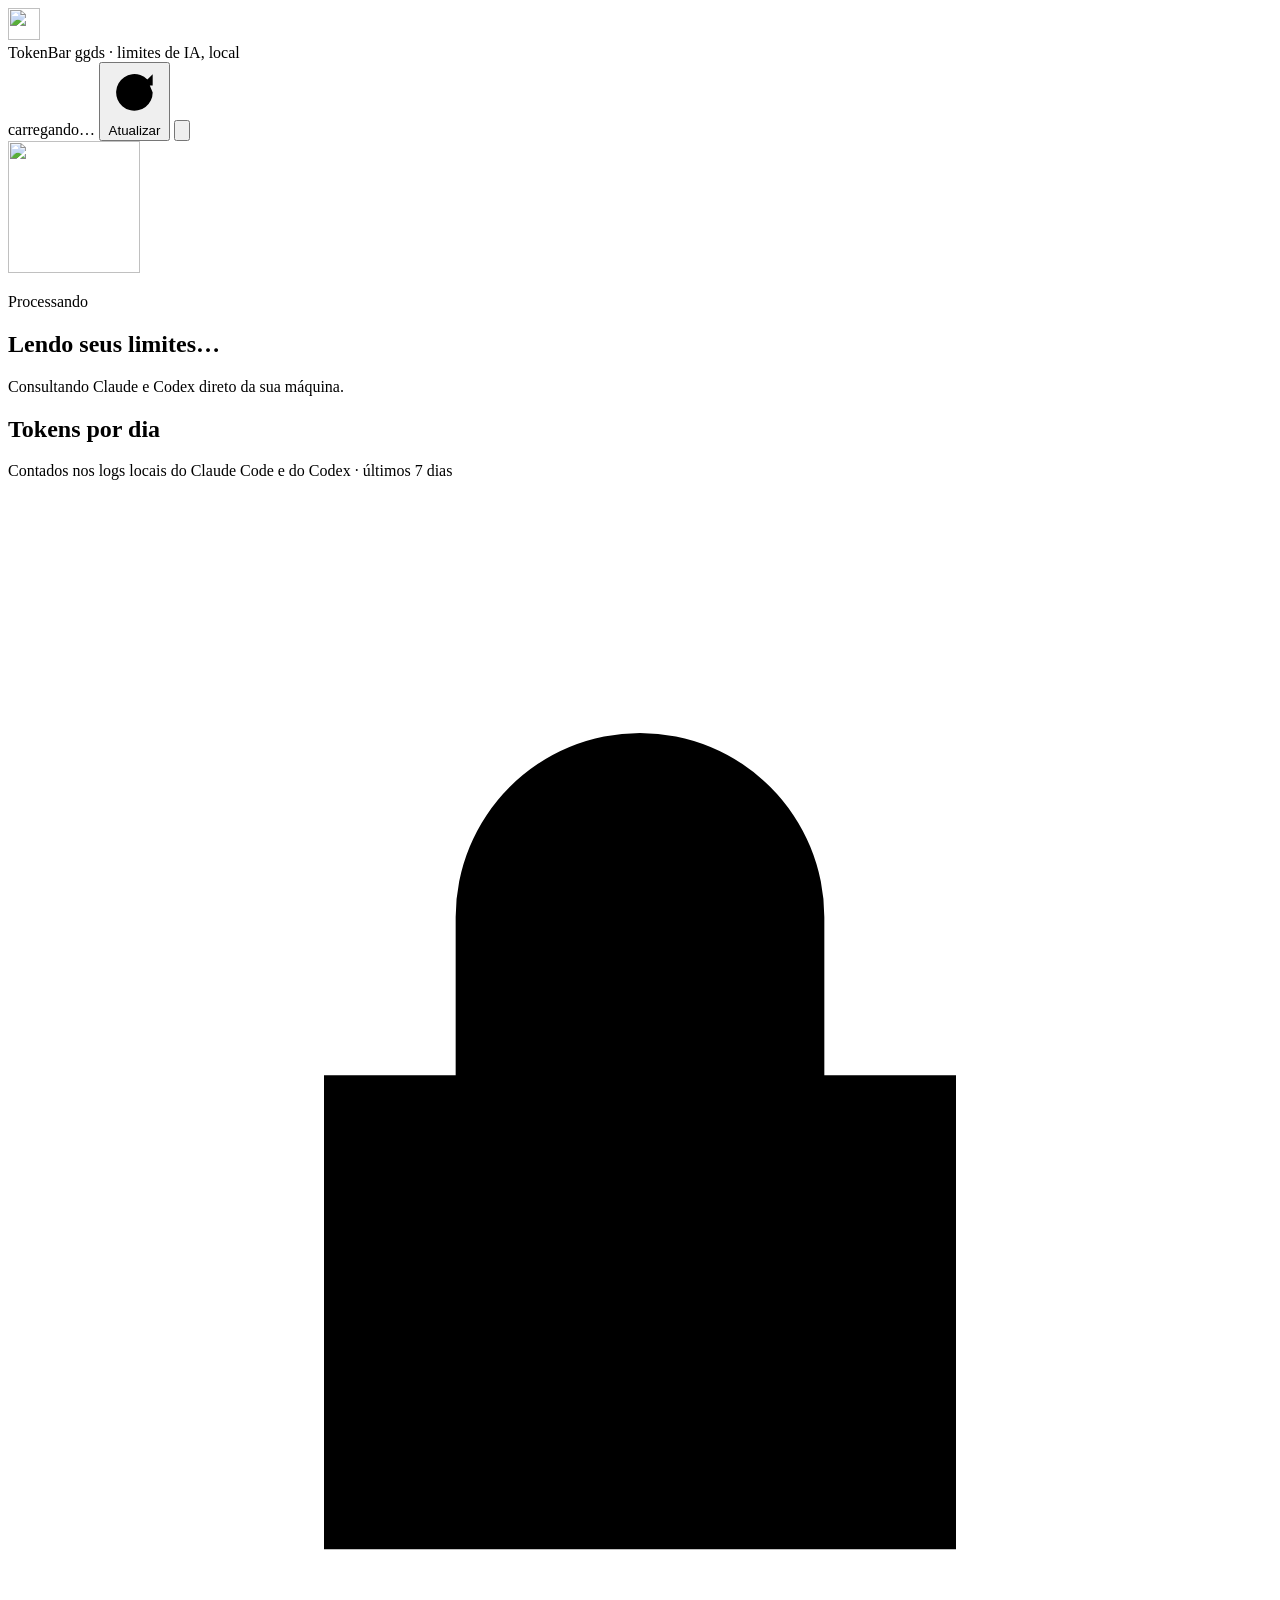
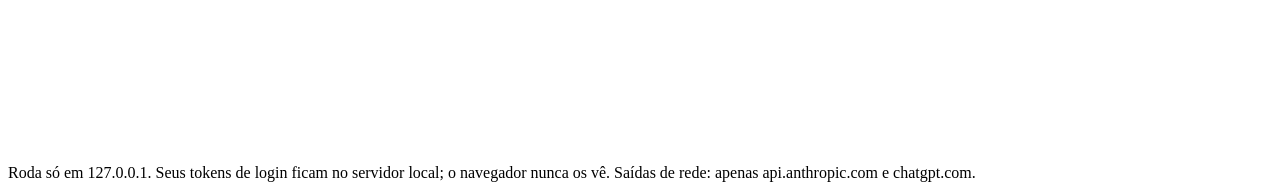
==== web/index.html @ 1dd8e996 "TokenBar: painel local de limites do Claude e do Codex Servidor Python só com stdlib, preso em 127.0" ====
<!doctype html>
<html lang="pt-BR">
<head>
  <meta charset="utf-8">
  <meta name="viewport" content="width=device-width, initial-scale=1">
  <meta name="referrer" content="no-referrer">
  <title>TokenBar · GGDS</title>
  <link rel="icon" href="/assets/favicon.svg" type="image/svg+xml">
  <link rel="manifest" href="/manifest.webmanifest">
  <link rel="stylesheet" href="/style.css">
</head>
<body>
  <div class="shell">
    <header class="top">
      <div class="brand">
        <img class="brand-mark" src="/assets/favicon.svg" alt="" width="32" height="32">
        <div class="brand-text">
          <span class="brand-name">TokenBar</span>
          <span class="brand-sub">ggds · limites de IA, local</span>
        </div>
      </div>
      <div class="actions">
        <span class="updated mono" id="updated" aria-live="polite">carregando…</span>
        <button class="btn" id="refresh" type="button" title="Atualizar agora (R)">
          <svg viewBox="0 0 24 24" aria-hidden="true"><path d="M20 12a8 8 0 1 1-2.34-5.66M20 4v5h-5"/></svg>
          <span>Atualizar</span>
        </button>
        <button class="btn icon" id="theme" type="button" title="Alternar tema (T)" aria-label="Alternar tema">
          <svg viewBox="0 0 24 24" aria-hidden="true"><path d="M12 3a9 9 0 1 0 9 9 7 7 0 0 1-9-9z"/></svg>
        </button>
      </div>
    </header>

    <section class="hero" aria-live="polite">
      <img class="hero-mascot" id="hero-mascot" src="/assets/mascote/processando.svg" alt="" width="132" height="132">
      <div class="hero-copy">
        <p class="eyebrow mono" id="hero-eyebrow">Processando</p>
        <h1 id="hero-title">Lendo seus limites…</h1>
        <p class="hero-detail" id="hero-detail">Consultando Claude e Codex direto da sua máquina.</p>
      </div>
    </section>

    <main class="grid" id="providers"></main>

    <section class="usage">
      <div class="section-head">
        <h2>Tokens por dia</h2>
        <p class="muted">Contados nos logs locais do Claude Code e do Codex · últimos 7 dias</p>
      </div>
      <div class="usage-grid" id="usage"></div>
    </section>

    <footer class="foot">
      <span class="foot-lock">
        <svg viewBox="0 0 24 24" aria-hidden="true"><path d="M6 11h12v9H6zM8.5 11V8a3.5 3.5 0 0 1 7 0v3"/></svg>
        Roda só em 127.0.0.1. Seus tokens de login ficam no servidor local; o navegador nunca os vê.
        Saídas de rede: apenas api.anthropic.com e chatgpt.com.
      </span>
      <span class="mono" id="version"></span>
    </footer>
  </div>

  <template id="tpl-provider">
    <article class="card">
      <header class="card-head">
        <img class="card-mascot" alt="" width="56" height="56">
        <div class="card-title">
          <h3 class="card-name"></h3>
          <div class="chips"></div>
        </div>
      </header>
      <p class="card-msg"></p>
      <div class="windows"></div>
    </article>
  </template>

  <template id="tpl-window">
    <div class="win">
      <div class="win-top">
        <span class="win-label"></span>
        <span class="win-pct mono"></span>
      </div>
      <div class="bar" role="progressbar" aria-valuemin="0" aria-valuemax="100">
        <div class="bar-fill"></div>
        <div class="bar-pace" title="Onde você estaria num ritmo uniforme"></div>
      </div>
      <div class="win-meta mono">
        <span class="win-reset"></span>
        <span class="win-pace"></span>
      </div>
    </div>
  </template>

  <script src="/app.js" defer></script>
</body>
</html>
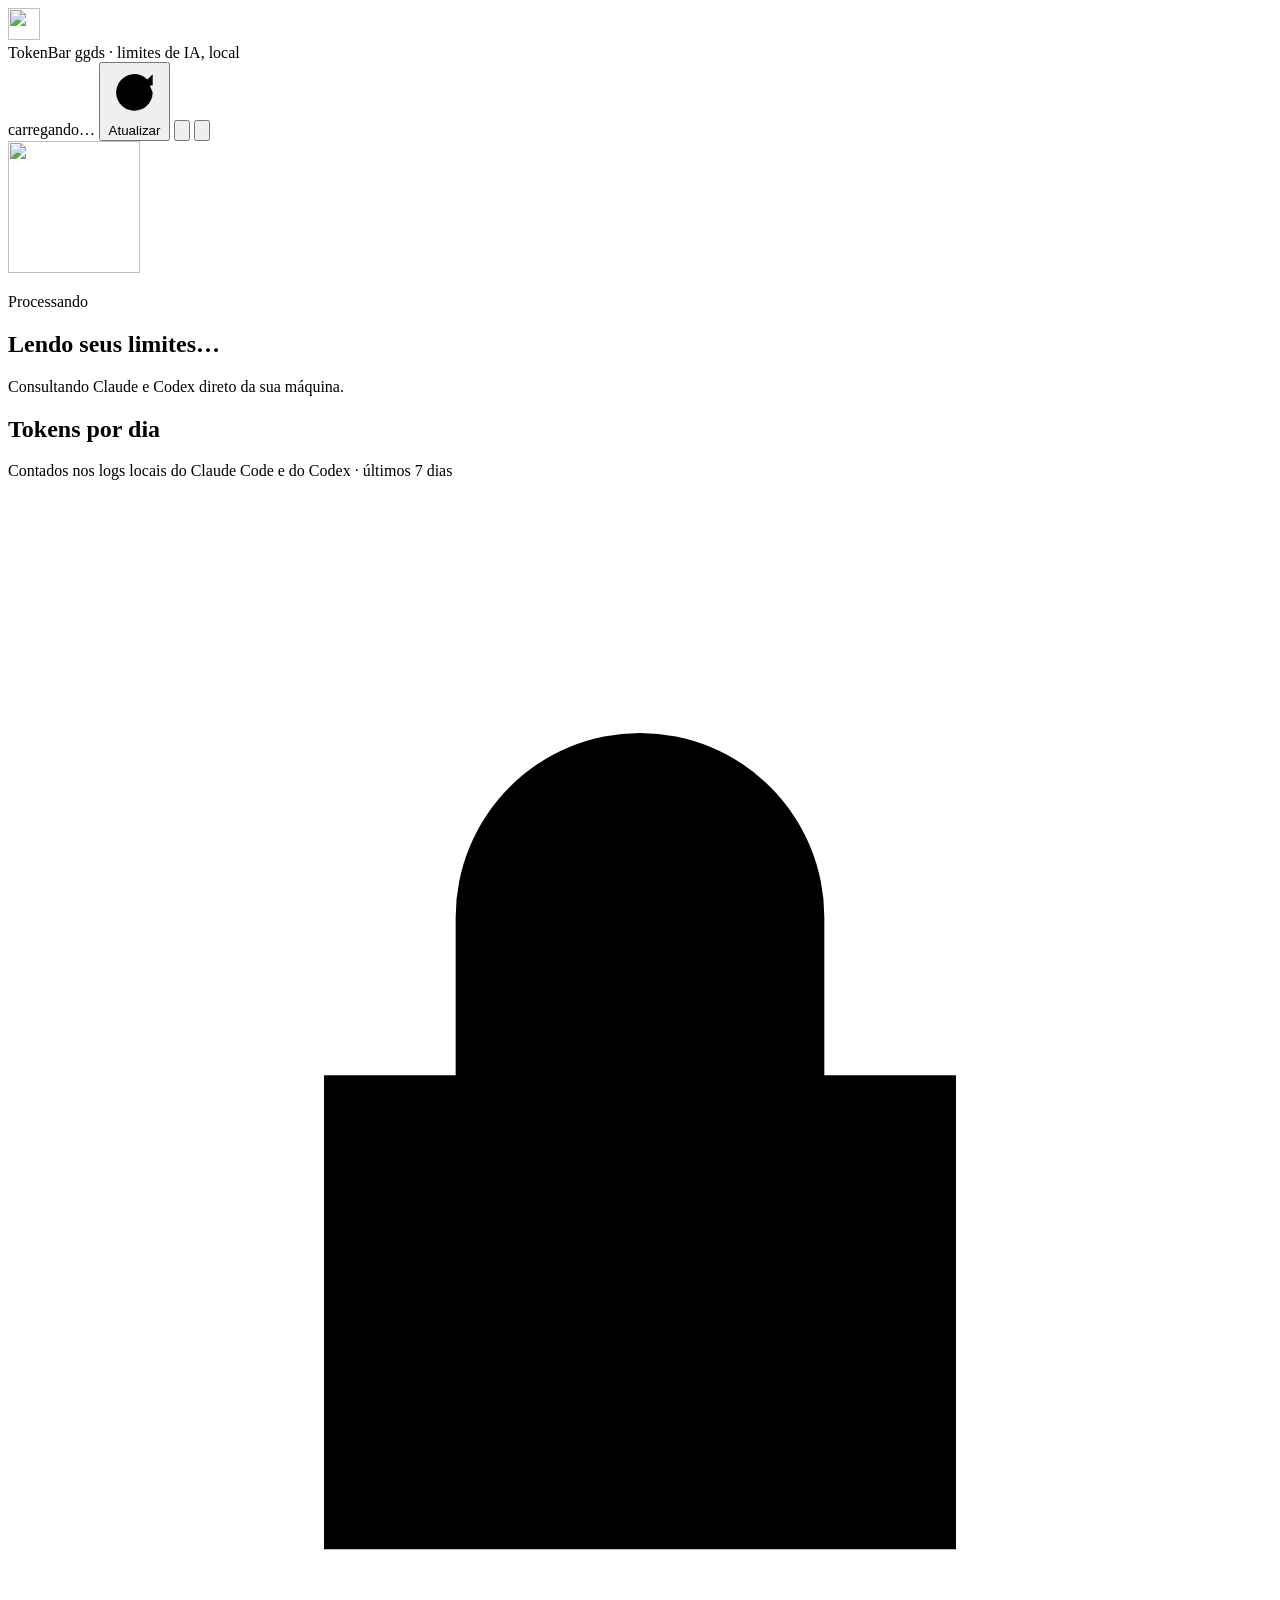
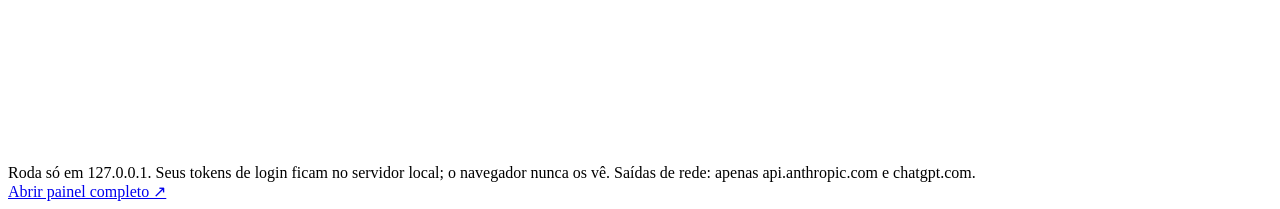
==== commit b1dda457: "Ícone na bandeja do Windows com janelinha de limites Clique no ícone abre/fecha uma janela compacta " ====
--- a/web/index.html
+++ b/web/index.html
@@ -28,6 +28,10 @@
         <button class="btn icon" id="theme" type="button" title="Alternar tema (T)" aria-label="Alternar tema">
           <svg viewBox="0 0 24 24" aria-hidden="true"><path d="M12 3a9 9 0 1 0 9 9 7 7 0 0 1-9-9z"/></svg>
         </button>
+        <button class="btn icon mini-only" id="pin" type="button" aria-pressed="false"
+                title="Fixar: não fechar ao clicar fora (F)" aria-label="Fixar janela">
+          <svg viewBox="0 0 24 24" aria-hidden="true"><path d="M9 3h6l-1 6 4 3v2H6v-2l4-3zM12 14v7"/></svg>
+        </button>
       </div>
     </header>
 
@@ -57,6 +61,10 @@
         Saídas de rede: apenas api.anthropic.com e chatgpt.com.
       </span>
       <span class="mono" id="version"></span>
+    </footer>
+    <footer class="mini-foot mini-only">
+      <a href="/" target="_blank" rel="noopener">Abrir painel completo ↗</a>
+      <span class="mono" id="mini-updated"></span>
     </footer>
   </div>
 
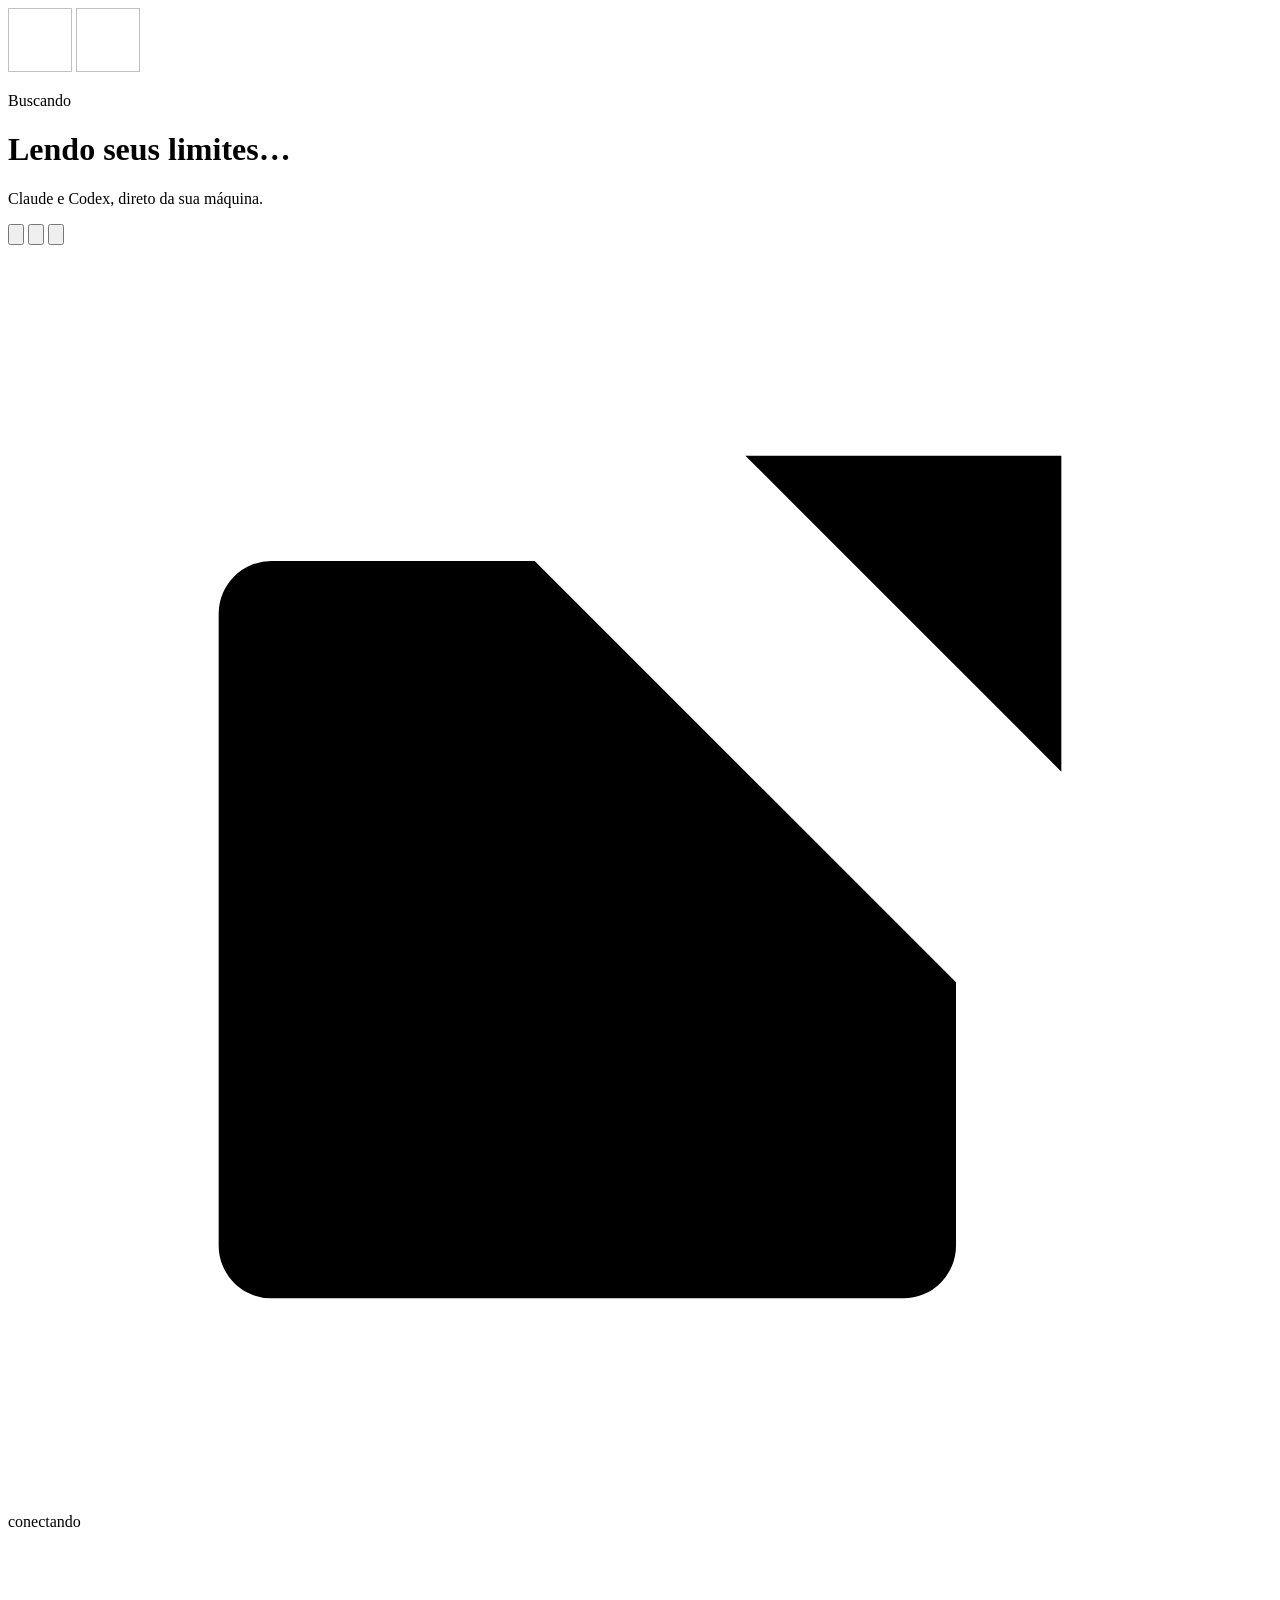
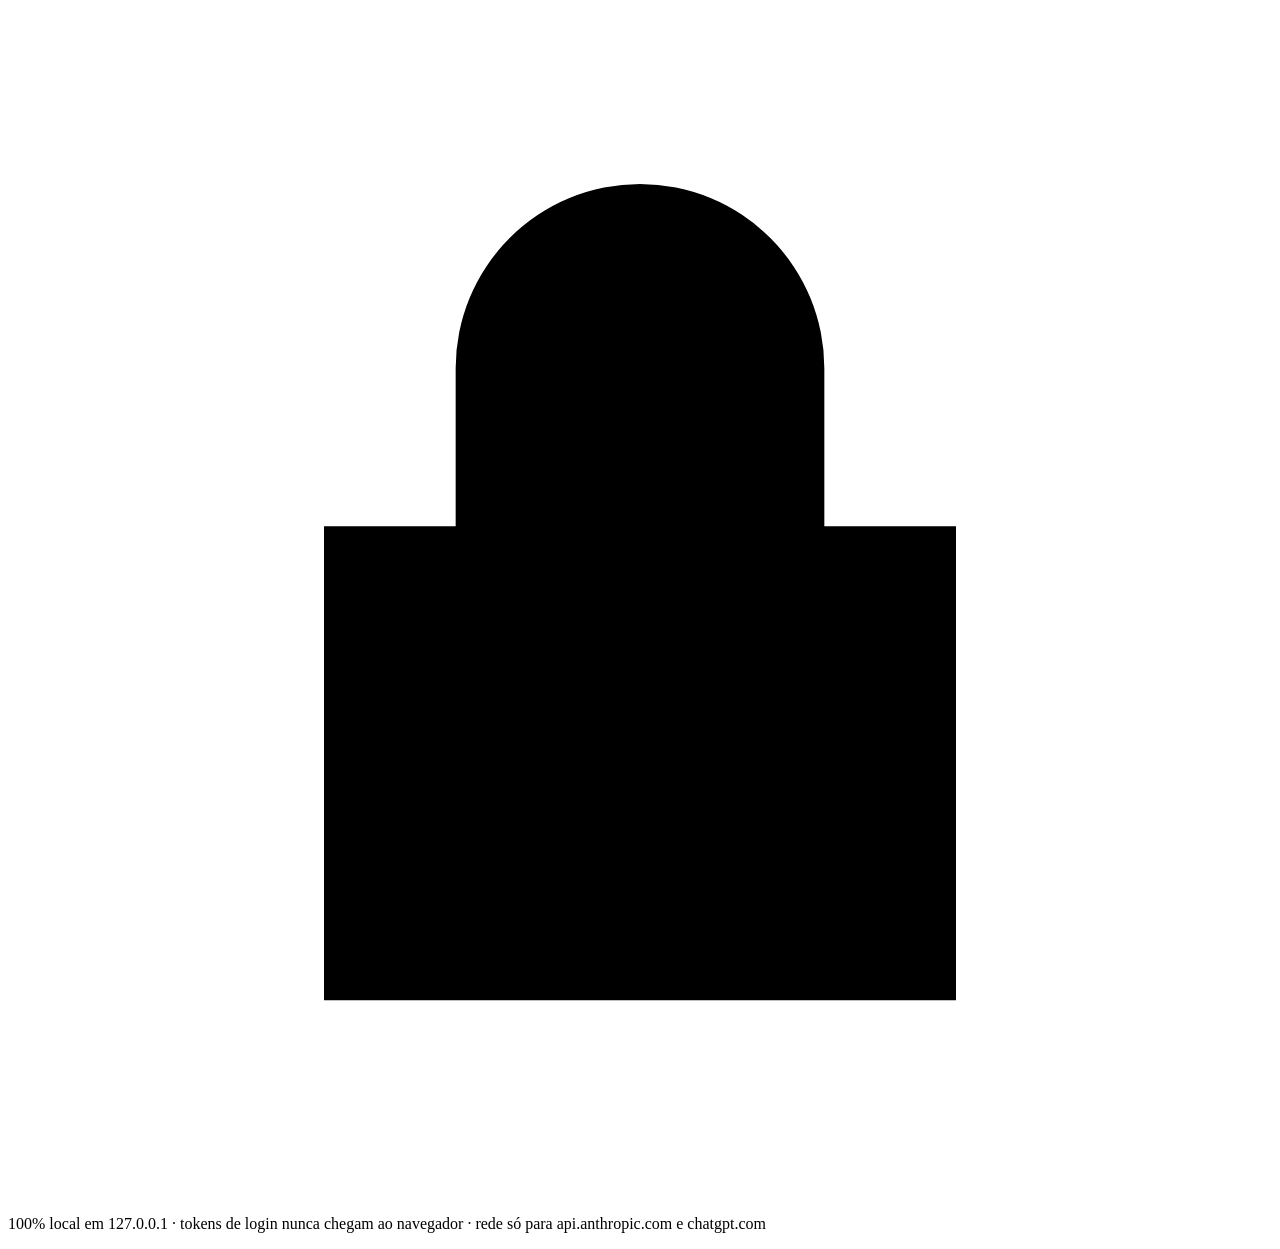
==== commit 20ce9390: "Janelinha suspensa redesenhada e fora da barra de tarefas - A janela abre colada ao relógio, sem bar" ====
--- a/web/index.html
+++ b/web/index.html
@@ -4,99 +4,72 @@
   <meta charset="utf-8">
   <meta name="viewport" content="width=device-width, initial-scale=1">
   <meta name="referrer" content="no-referrer">
+  <meta name="color-scheme" content="dark light">
   <title>TokenBar · GGDS</title>
   <link rel="icon" href="/assets/favicon.svg" type="image/svg+xml">
-  <link rel="manifest" href="/manifest.webmanifest">
   <link rel="stylesheet" href="/style.css">
 </head>
 <body>
-  <div class="shell">
-    <header class="top">
-      <div class="brand">
-        <img class="brand-mark" src="/assets/favicon.svg" alt="" width="32" height="32">
-        <div class="brand-text">
-          <span class="brand-name">TokenBar</span>
-          <span class="brand-sub">ggds · limites de IA, local</span>
+  <div class="aurora" aria-hidden="true"><i class="a1"></i><i class="a2"></i><i class="a3"></i></div>
+
+  <div class="scene" id="scene">
+    <div class="widget" id="widget">
+
+      <header class="head layer" data-depth="34">
+        <div class="mascot" id="mascot" aria-hidden="true">
+          <div class="mascot-glow"></div>
+          <img class="mascot-img" id="mascot-a" alt="" width="64" height="64">
+          <img class="mascot-img" id="mascot-b" alt="" width="64" height="64">
+          <div class="mascot-shadow"></div>
         </div>
-      </div>
-      <div class="actions">
-        <span class="updated mono" id="updated" aria-live="polite">carregando…</span>
-        <button class="btn" id="refresh" type="button" title="Atualizar agora (R)">
-          <svg viewBox="0 0 24 24" aria-hidden="true"><path d="M20 12a8 8 0 1 1-2.34-5.66M20 4v5h-5"/></svg>
-          <span>Atualizar</span>
-        </button>
-        <button class="btn icon" id="theme" type="button" title="Alternar tema (T)" aria-label="Alternar tema">
-          <svg viewBox="0 0 24 24" aria-hidden="true"><path d="M12 3a9 9 0 1 0 9 9 7 7 0 0 1-9-9z"/></svg>
-        </button>
-        <button class="btn icon mini-only" id="pin" type="button" aria-pressed="false"
-                title="Fixar: não fechar ao clicar fora (F)" aria-label="Fixar janela">
-          <svg viewBox="0 0 24 24" aria-hidden="true"><path d="M9 3h6l-1 6 4 3v2H6v-2l4-3zM12 14v7"/></svg>
-        </button>
-      </div>
-    </header>
+        <div class="head-copy" aria-live="polite">
+          <p class="eyebrow" id="eyebrow">Buscando</p>
+          <h1 id="headline">Lendo seus limites…</h1>
+          <p class="sub" id="sub">Claude e Codex, direto da sua máquina.</p>
+        </div>
+      </header>
 
-    <section class="hero" aria-live="polite">
-      <img class="hero-mascot" id="hero-mascot" src="/assets/mascote/processando.svg" alt="" width="132" height="132">
-      <div class="hero-copy">
-        <p class="eyebrow mono" id="hero-eyebrow">Processando</p>
-        <h1 id="hero-title">Lendo seus limites…</h1>
-        <p class="hero-detail" id="hero-detail">Consultando Claude e Codex direto da sua máquina.</p>
-      </div>
-    </section>
+      <main class="providers" id="providers"></main>
 
-    <main class="grid" id="providers"></main>
-
-    <section class="usage">
-      <div class="section-head">
-        <h2>Tokens por dia</h2>
-        <p class="muted">Contados nos logs locais do Claude Code e do Codex · últimos 7 dias</p>
-      </div>
-      <div class="usage-grid" id="usage"></div>
-    </section>
-
-    <footer class="foot">
-      <span class="foot-lock">
-        <svg viewBox="0 0 24 24" aria-hidden="true"><path d="M6 11h12v9H6zM8.5 11V8a3.5 3.5 0 0 1 7 0v3"/></svg>
-        Roda só em 127.0.0.1. Seus tokens de login ficam no servidor local; o navegador nunca os vê.
-        Saídas de rede: apenas api.anthropic.com e chatgpt.com.
-      </span>
-      <span class="mono" id="version"></span>
-    </footer>
-    <footer class="mini-foot mini-only">
-      <a href="/" target="_blank" rel="noopener">Abrir painel completo ↗</a>
-      <span class="mono" id="mini-updated"></span>
-    </footer>
+      <footer class="foot layer" data-depth="10">
+        <div class="tools">
+          <button class="tool" id="refresh" type="button" title="Atualizar (R)" aria-label="Atualizar">
+            <svg viewBox="0 0 24 24" aria-hidden="true"><path d="M20 12a8 8 0 1 1-2.34-5.66M20 4v5h-5"/></svg>
+          </button>
+          <button class="tool" id="theme" type="button" title="Tema claro/escuro (T)" aria-label="Alternar tema">
+            <svg viewBox="0 0 24 24" aria-hidden="true"><path d="M12 3a9 9 0 1 0 9 9 7 7 0 0 1-9-9z"/></svg>
+          </button>
+          <button class="tool mini-only" id="pin" type="button" aria-pressed="false"
+                  title="Fixar: não fecha ao clicar fora (F)" aria-label="Fixar janela">
+            <svg viewBox="0 0 24 24" aria-hidden="true"><path d="M9 3h6l-1 6 4 3v2H6v-2l4-3zM12 14v7"/></svg>
+          </button>
+          <a class="tool mini-only" id="expand" href="/" target="_blank" rel="noopener"
+             title="Abrir no navegador" aria-label="Abrir no navegador">
+            <svg viewBox="0 0 24 24" aria-hidden="true"><path d="M14 4h6v6M20 4l-8 8M18 14v5a1 1 0 0 1-1 1H5a1 1 0 0 1-1-1V7a1 1 0 0 1 1-1h5"/></svg>
+          </a>
+        </div>
+        <span class="stamp" id="stamp"><i class="dot"></i><span id="stamp-text">conectando</span></span>
+      </footer>
+    </div>
   </div>
 
+  <p class="privacy full-only">
+    <svg viewBox="0 0 24 24" aria-hidden="true"><path d="M6 11h12v9H6zM8.5 11V8a3.5 3.5 0 0 1 7 0v3"/></svg>
+    100% local em 127.0.0.1 · tokens de login nunca chegam ao navegador · rede só para api.anthropic.com e chatgpt.com
+  </p>
+
   <template id="tpl-provider">
-    <article class="card">
+    <section class="card layer" data-depth="18">
+      <div class="card-sheen" aria-hidden="true"></div>
       <header class="card-head">
-        <img class="card-mascot" alt="" width="56" height="56">
-        <div class="card-title">
-          <h3 class="card-name"></h3>
-          <div class="chips"></div>
-        </div>
+        <span class="p-name"></span>
+        <span class="p-plan"></span>
+        <span class="p-live"></span>
       </header>
-      <p class="card-msg"></p>
-      <div class="windows"></div>
-    </article>
-  </template>
-
-  <template id="tpl-window">
-    <div class="win">
-      <div class="win-top">
-        <span class="win-label"></span>
-        <span class="win-pct mono"></span>
-      </div>
-      <div class="bar" role="progressbar" aria-valuemin="0" aria-valuemax="100">
-        <div class="bar-fill"></div>
-        <div class="bar-pace" title="Onde você estaria num ritmo uniforme"></div>
-      </div>
-      <div class="win-meta mono">
-        <span class="win-reset"></span>
-        <span class="win-pace"></span>
-      </div>
-    </div>
+      <p class="p-msg"></p>
+      <div class="rings"></div>
+      <div class="extras"></div>
+    </section>
   </template>
 
   <script src="/app.js" defer></script>
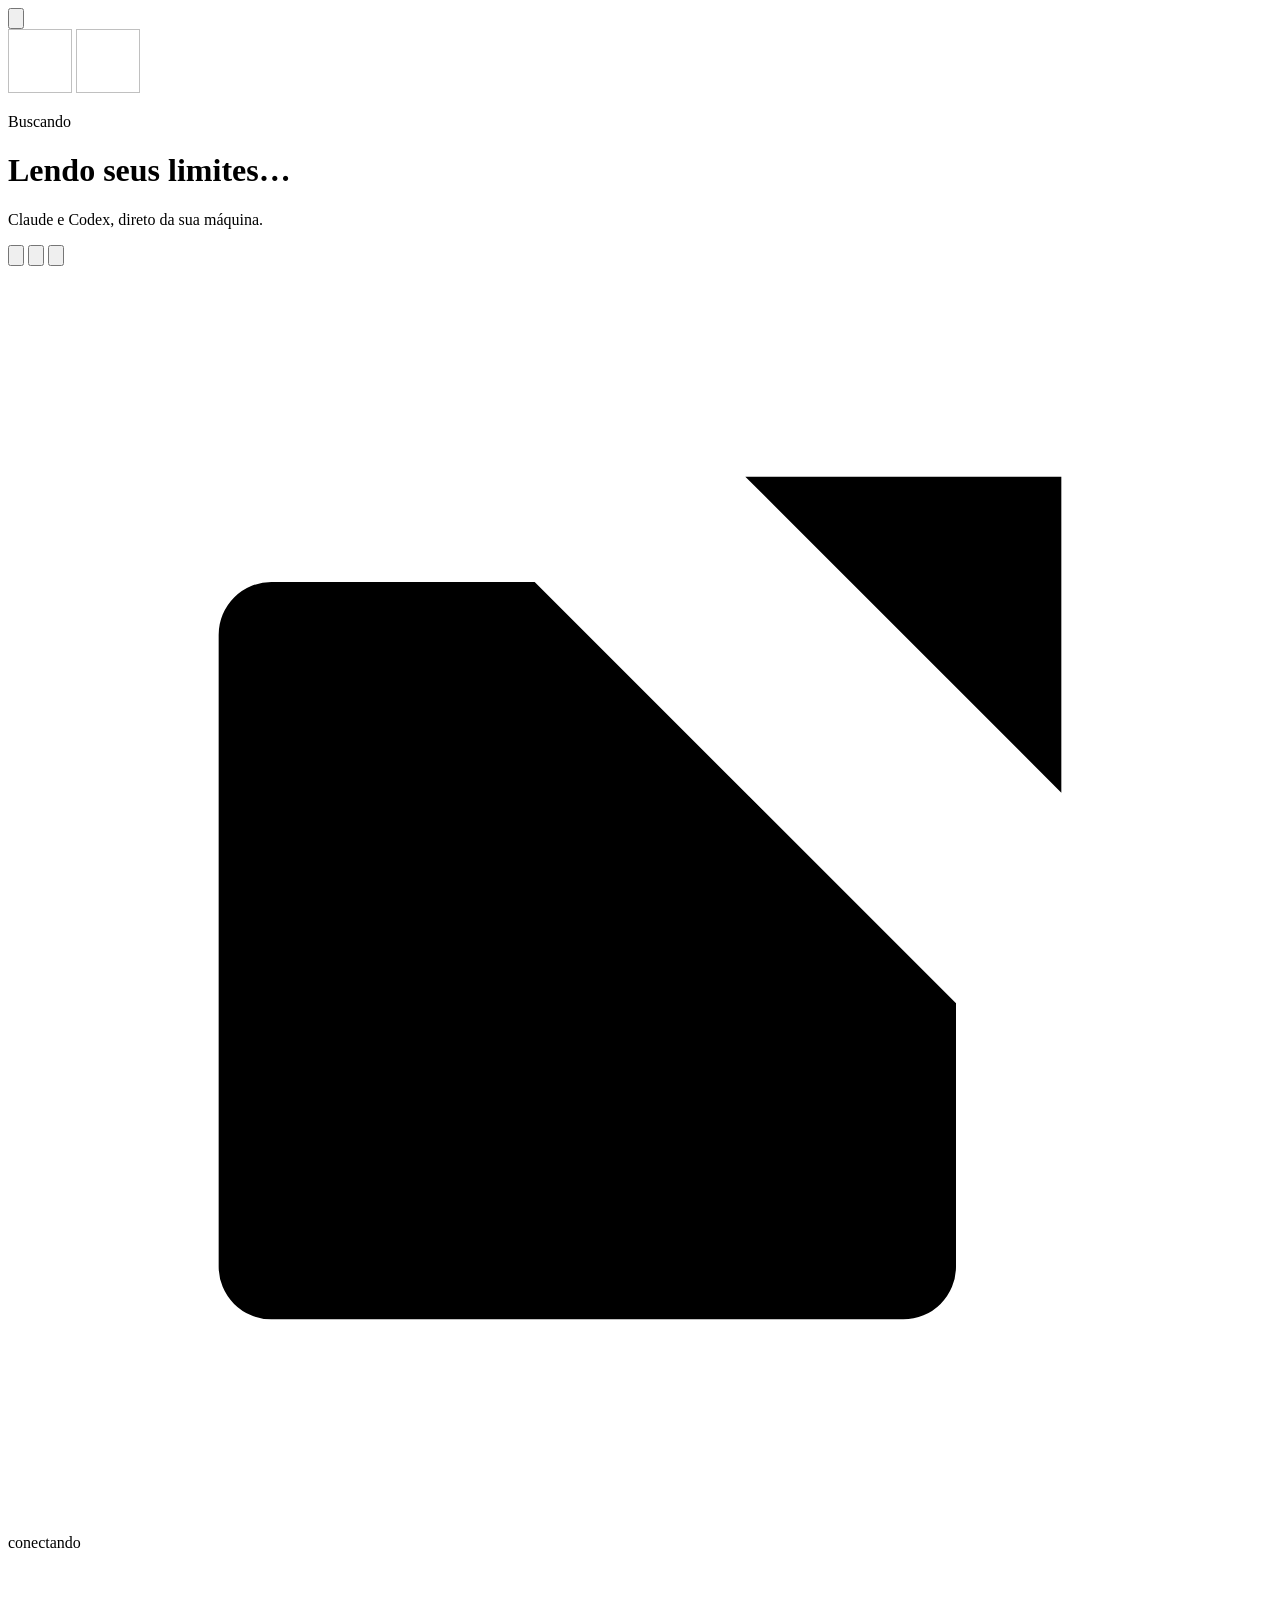
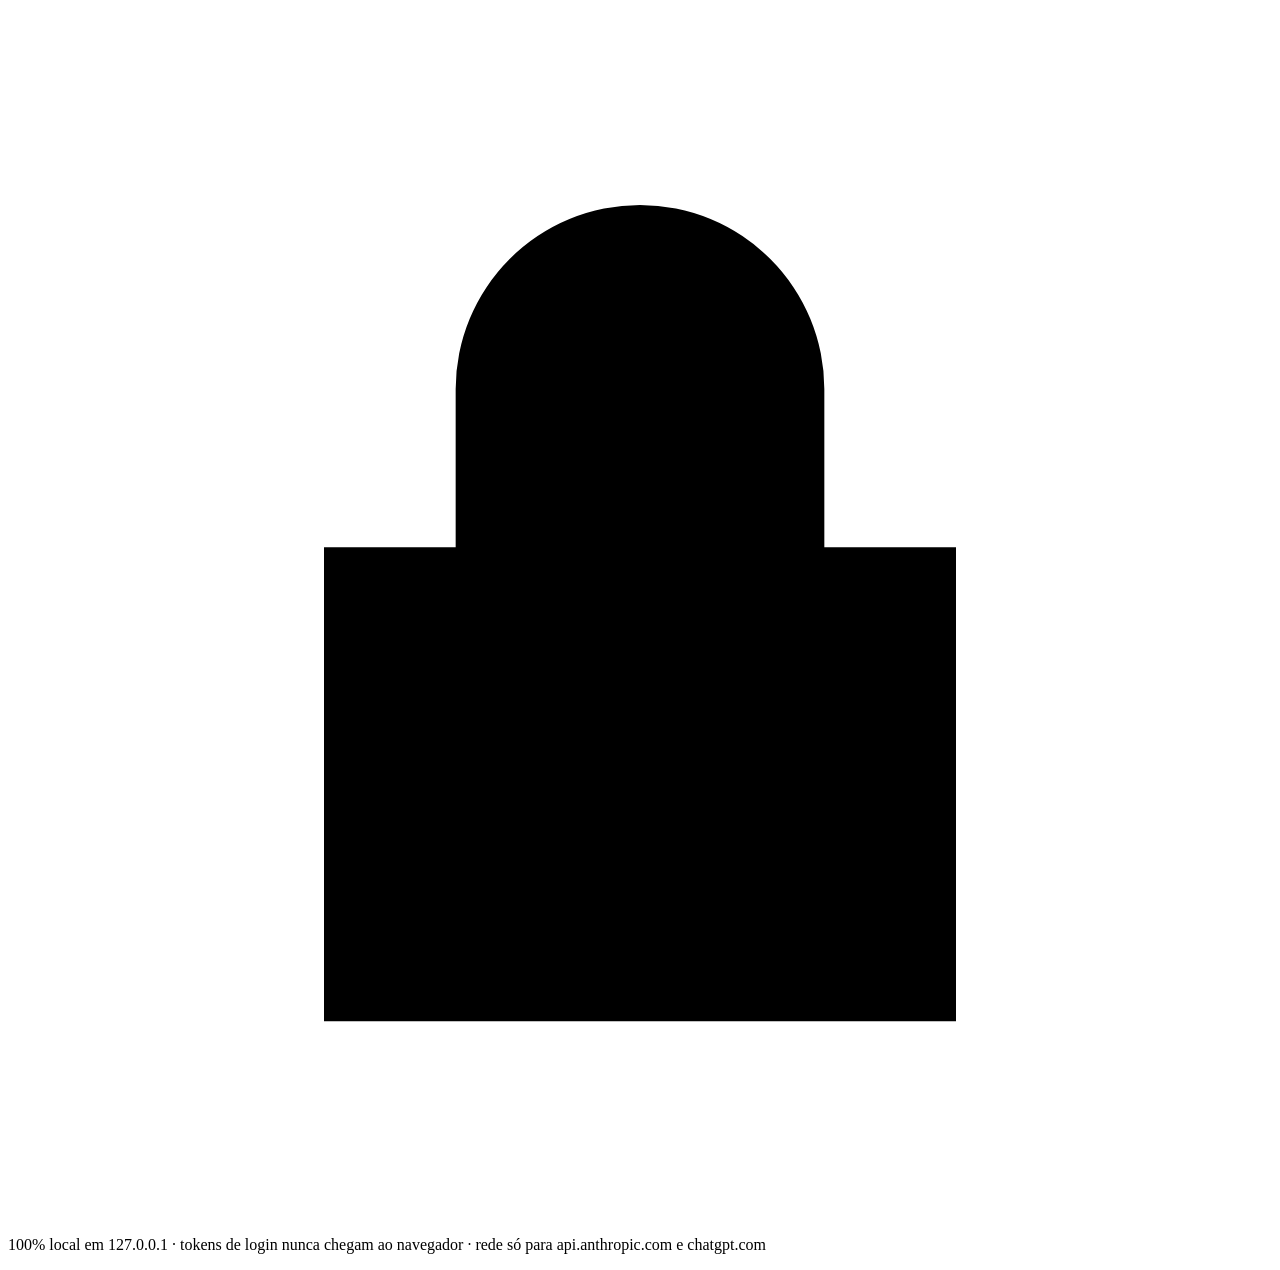
==== commit 0d2065be: "Janelinha sem barra do Edge e com botão fechar integrado - Vigia enquanto a janela está aberta: se o" ====
--- a/web/index.html
+++ b/web/index.html
@@ -11,6 +11,10 @@
 </head>
 <body>
   <div class="aurora" aria-hidden="true"><i class="a1"></i><i class="a2"></i><i class="a3"></i></div>
+
+  <button class="close mini-only" id="close" type="button" title="Fechar (Esc)" aria-label="Fechar">
+    <svg viewBox="0 0 24 24" aria-hidden="true"><path d="M7 7l10 10M17 7L7 17"/></svg>
+  </button>
 
   <div class="scene" id="scene">
     <div class="widget" id="widget">
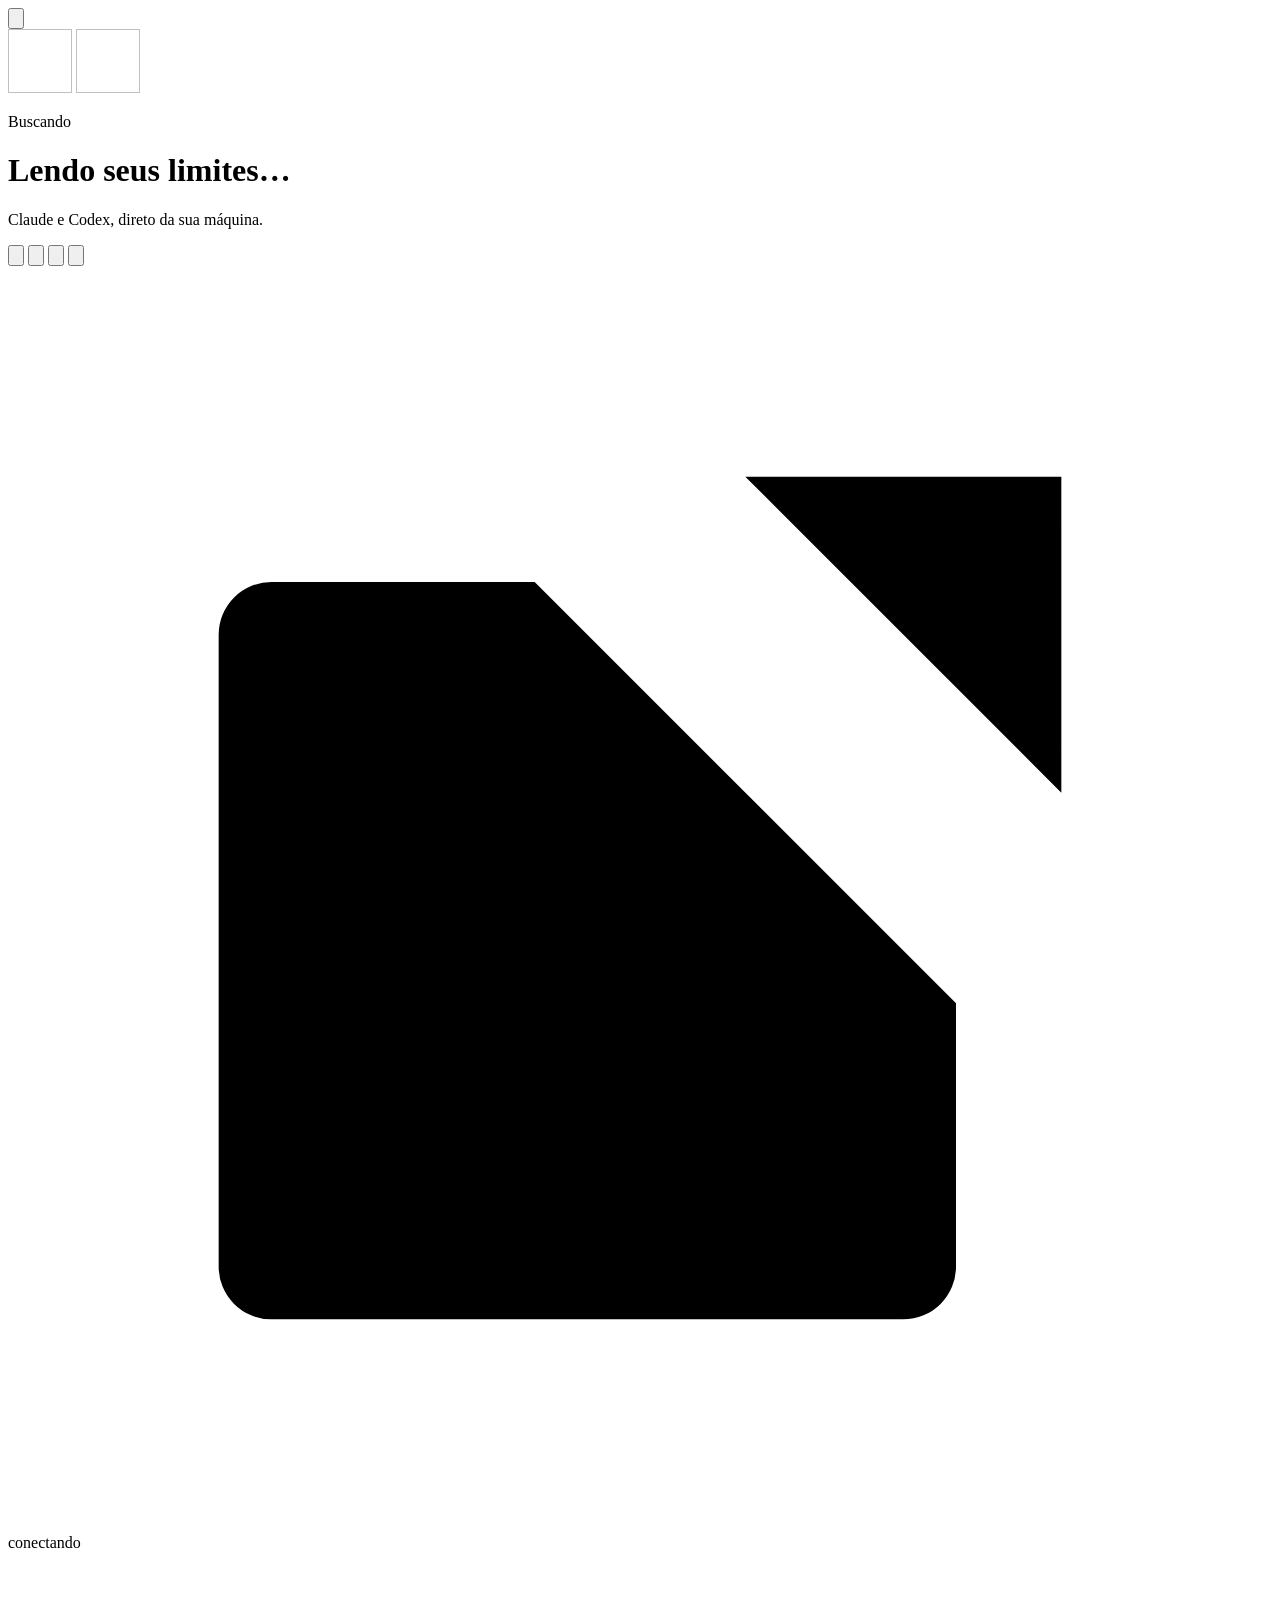
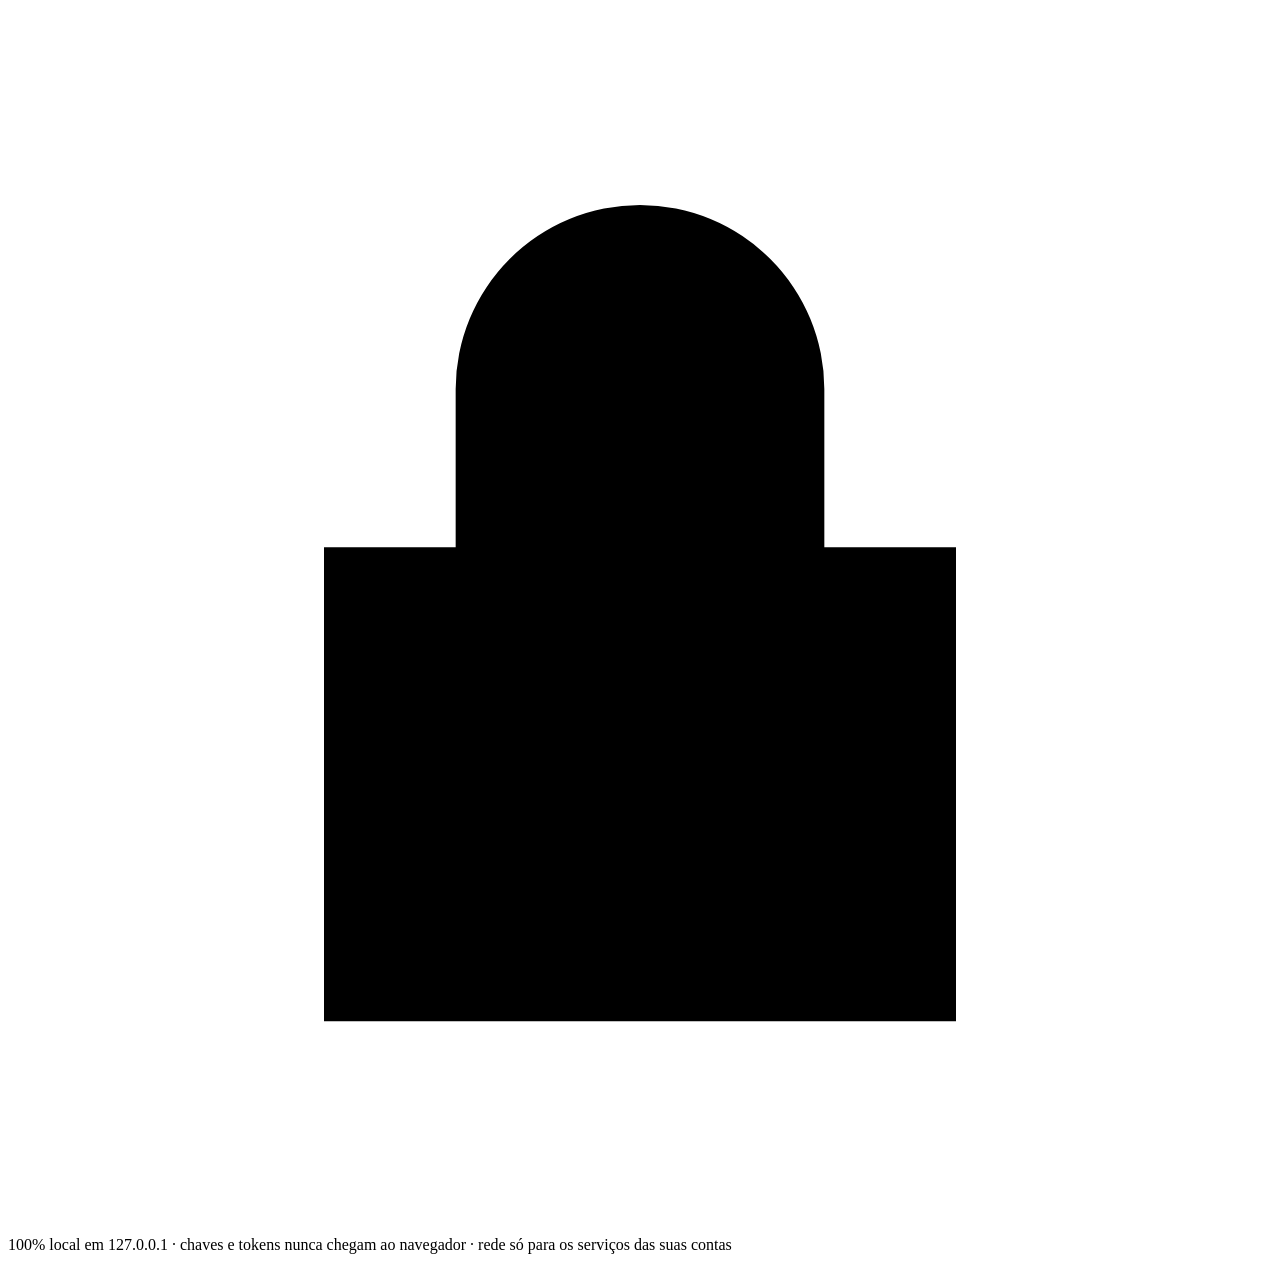
==== commit 0a883fd8: "Botão + para adicionar contas, outras IAs e janelinha compacta - Botão + (ou tecla A) abre um painel" ====
--- a/web/index.html
+++ b/web/index.html
@@ -5,7 +5,7 @@
   <meta name="viewport" content="width=device-width, initial-scale=1">
   <meta name="referrer" content="no-referrer">
   <meta name="color-scheme" content="dark light">
-  <title>TokenBar · GGDS</title>
+  <title>Breath</title>
   <link rel="icon" href="/assets/favicon.svg" type="image/svg+xml">
   <link rel="stylesheet" href="/style.css">
 </head>
@@ -37,6 +37,9 @@
 
       <footer class="foot layer" data-depth="10">
         <div class="tools">
+          <button class="tool add" id="add" type="button" title="Adicionar conta (A)" aria-label="Adicionar conta">
+            <svg viewBox="0 0 24 24" aria-hidden="true"><path d="M12 5v14M5 12h14"/></svg>
+          </button>
           <button class="tool" id="refresh" type="button" title="Atualizar (R)" aria-label="Atualizar">
             <svg viewBox="0 0 24 24" aria-hidden="true"><path d="M20 12a8 8 0 1 1-2.34-5.66M20 4v5h-5"/></svg>
           </button>
@@ -54,12 +57,56 @@
         </div>
         <span class="stamp" id="stamp"><i class="dot"></i><span id="stamp-text">conectando</span></span>
       </footer>
+
+      <section class="sheet" id="sheet" hidden aria-labelledby="sheet-title">
+        <header class="sheet-head">
+          <h2 id="sheet-title">Adicionar conta</h2>
+          <button class="tool" id="sheet-close" type="button" title="Fechar (Esc)" aria-label="Fechar">
+            <svg viewBox="0 0 24 24" aria-hidden="true"><path d="M7 7l10 10M17 7L7 17"/></svg>
+          </button>
+        </header>
+        <form id="add-form" autocomplete="off" novalidate>
+          <label class="fld">Serviço
+            <select name="tipo" id="f-tipo">
+              <option value="claude">Claude · outra conta (pasta de login)</option>
+              <option value="codex">Codex · outra conta (pasta de login)</option>
+              <option value="openrouter">OpenRouter · Gemini, Grok, DeepSeek, Llama…</option>
+              <option value="deepseek">DeepSeek · saldo</option>
+              <option value="kimi">Kimi (Moonshot) · saldo</option>
+              <option value="custom">Outra IA · personalizada</option>
+            </select>
+          </label>
+          <label class="fld">Nome do cartão <input name="nome" maxlength="40" placeholder="Ex.: Trabalho"></label>
+          <label class="fld" data-show="claude codex">Pasta do login <input name="pasta" maxlength="500" placeholder="Ex.: C:\Users\voce\.claude-trabalho"></label>
+          <label class="fld" data-show="custom">Endereço de uso (https) <input name="url" maxlength="500" placeholder="https://api.exemplo.com/v1/balance"></label>
+          <label class="fld" data-show="openrouter deepseek kimi custom">Chave de API <input name="chave" type="password" maxlength="512" autocomplete="new-password" spellcheck="false"></label>
+          <div class="row2" data-show="custom">
+            <label class="fld">Cabeçalho <input name="cabecalho" maxlength="80" placeholder="Authorization"></label>
+            <label class="fld">Prefixo <input name="prefixo" maxlength="80" placeholder="Bearer "></label>
+          </div>
+          <div class="row2" data-show="custom">
+            <label class="fld">Campo usado <input name="campo_usado" maxlength="80" placeholder="data.used"></label>
+            <label class="fld">Campo limite <input name="campo_limite" maxlength="80" placeholder="data.limit"></label>
+          </div>
+          <label class="fld" data-show="custom">…ou campo de saldo <input name="campo_saldo" maxlength="80" placeholder="data.balance"></label>
+          <div class="row2" data-show="openrouter deepseek kimi custom">
+            <label class="fld">Orçamento (opcional) <input name="orcamento" inputmode="decimal" maxlength="12" placeholder="Ex.: 20"></label>
+            <label class="fld" data-show="kimi">Região
+              <select name="regiao"><option value="">Global (.ai)</option><option value="cn">China (.cn)</option></select>
+            </label>
+            <label class="fld" data-show="custom">Moeda <input name="moeda" maxlength="8" placeholder="USD"></label>
+          </div>
+          <p class="sheet-note" id="f-note"></p>
+          <p class="sheet-err" id="f-err" role="alert"></p>
+          <button class="primary" type="submit" id="f-submit">Adicionar</button>
+        </form>
+      </section>
     </div>
   </div>
 
   <p class="privacy full-only">
     <svg viewBox="0 0 24 24" aria-hidden="true"><path d="M6 11h12v9H6zM8.5 11V8a3.5 3.5 0 0 1 7 0v3"/></svg>
-    100% local em 127.0.0.1 · tokens de login nunca chegam ao navegador · rede só para api.anthropic.com e chatgpt.com
+    100% local em 127.0.0.1 · chaves e tokens nunca chegam ao navegador · rede só para os serviços das suas contas
   </p>
 
   <template id="tpl-provider">
@@ -69,6 +116,9 @@
         <span class="p-name"></span>
         <span class="p-plan"></span>
         <span class="p-live"></span>
+        <button class="p-remove" type="button" title="Remover esta conta" aria-label="Remover esta conta">
+          <svg viewBox="0 0 24 24" aria-hidden="true"><path d="M7 7l10 10M17 7L7 17"/></svg>
+        </button>
       </header>
       <p class="p-msg"></p>
       <div class="rings"></div>
